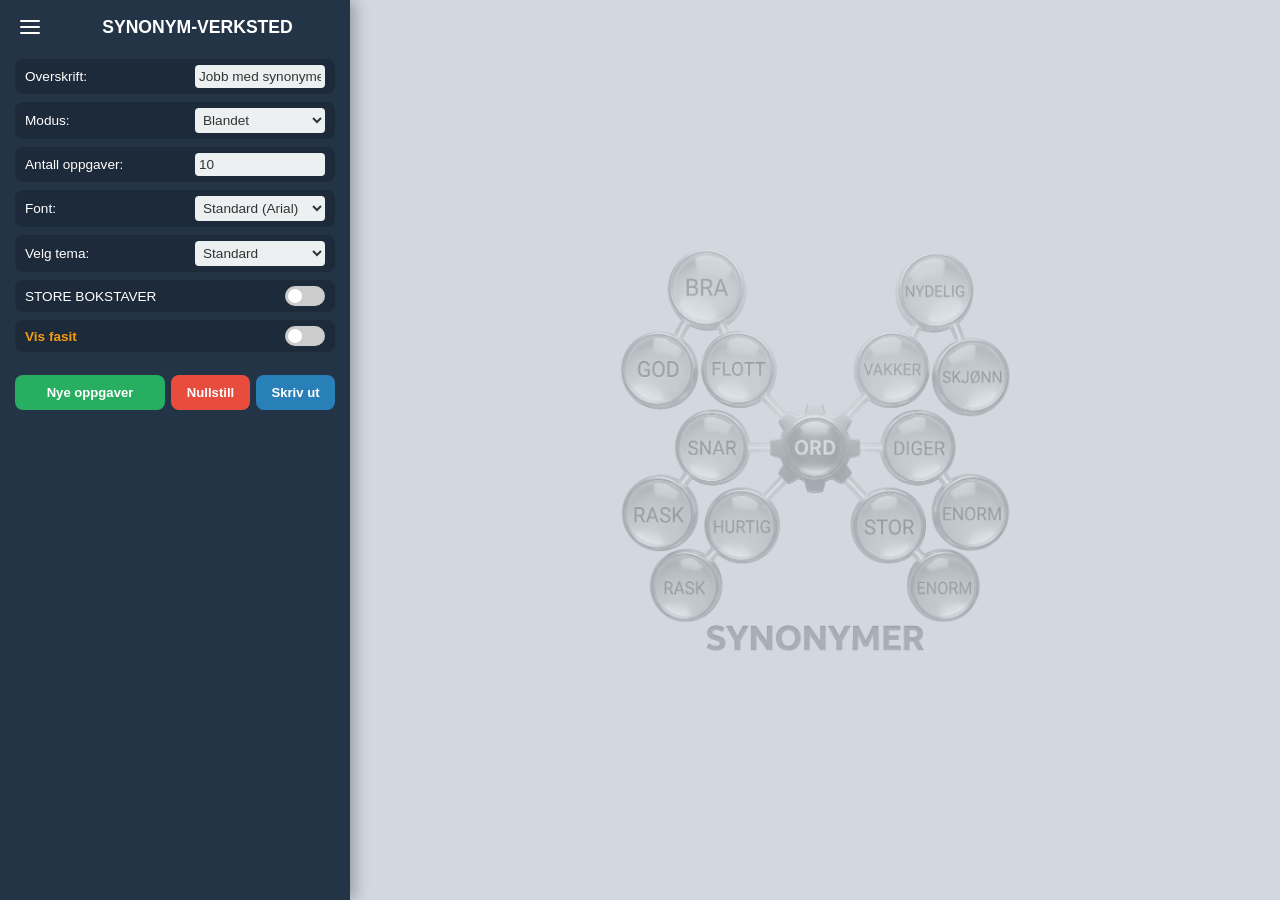
==== index.html @ 0f8ea039 "Add files via upload" ====
<!DOCTYPE html>
<html lang="no">
<head>
    <meta charset="UTF-8">
    <meta name="viewport" content="width=device-width, initial-scale=1.0">
    <title>Synonym-verksted</title>
    <link rel="icon" type="image/png" href="synonym.png">
    <link rel="apple-touch-icon" href="synonym.png">
    <link rel="stylesheet" href="style.css">
</head>
<body class="theme-standard">

<div class="sidebar">
    <div class="sidebar-header" style="display: flex; align-items: center; margin-bottom: 20px;">
        <div class="menu-container" style="margin-bottom: 0; margin-right: 15px;">
            <div class="hamburger" onclick="toggleMenu()">
                <span></span><span></span><span></span>
            </div>
            <div id="myDropdown" class="dropdown-menu">
                <a href="https://77tor.github.io/bingo/" target="_self">
                    <img src="bingo_02.png" class="menu-icon" alt="Bingo"> Bingo
                </a>
                <a href="https://77tor.github.io/finn_ordet/" target="_self">
                    <img src="finn_ordet_01.svg" class="menu-icon" alt="Finn ordet"> Finn ordet
                </a>
                <a href="https://77tor.github.io/gitter/" target="_self">
                    <img src="gitter_02.png" class="menu-icon" alt="Gitter-ord"> Gitter-ord
                </a>
                <a href="https://77tor.github.io/les_og_skriv/" target="_self">
                    <img src="les_skriv.png" class="menu-icon" alt="Les og skriv"> Les og skriv
                </a>
                <a href="https://77tor.github.io/ord-sok/" target="_self"> 
                    <img src="ord-sok.png" class="menu-icon" alt="Ordsøk"> Ordsøk
                </a>
                <a href="https://77tor.github.io/puslehistorier/" target="_self">
                    <img src="pusle_02.png" class="menu-icon" alt="Puslehistorier"> Puslehistorier
                </a>
                <a href="https://77tor.github.io/Silhuettord/" target="_self">
                    <img src="silhuett-ord_05.png" class="menu-icon" alt="Silhuett-ord"> Silhuett-ord
                </a>
                <a href="https://77tor.github.io/Stavelser/" target="_self">
                    <img src="stavelser_01.png" class="menu-icon" alt="Stavelser"> Stavelser
                </a>
                <a href="https://77tor.github.io/Synonymer/" target="_self">
                    <img src="synonym.png" class="menu-icon" alt="Synonymer"> Synonymer
                </a>
            </div>
        </div>
        <h2 style="margin: 0; flex-grow: 1; text-align: center;">SYNONYM-VERKSTED</h2>
    </div>

    <div class="control-item">
        <span>Overskrift:</span>
        <input type="text" id="custom-title" value="Jobb med synonymer" oninput="oppdaterVisning()">
    </div>

<div class="control-item">
    <span>Modus:</span>
    <select id="select-modus" onchange="justerMaksAntall(); genererOppgaver();">
        <option value="ord">Enkelte ord</option>
        <option value="setninger">Setninger</option>
        <option value="miks" selected>Blandet</option>
    </select>
</div>

    <div class="control-item">
        <span>Antall oppgaver:</span>
        <input type="number" id="antall-oppgaver" value="10" min="1" max="30" onchange="genererOppgaver()">
    </div>

    <div class="control-item">
        <span>Font:</span>
     <select id="font-family" onchange="oppdaterVisning();">
        <option value="Arial, sans-serif" selected>Standard (Arial)</option>
        <option value="'Trykkskrift', sans-serif">Trykkskrift</option>
        <option value="'Stavskrift', cursive">Stavskrift</option>
        <option value="'Andika', sans-serif">Andika</option>
        <option value="'Comic Sans MS', 'Chalkboard SE', cursive">Comic Sans</option>
        <option value="Verdana, sans-serif">Verdana (Aktiv lesbarhet)</option>
        <option value="'Times New Roman', serif">Serif (Klassisk)</option>
    </select>
    </div>

    <!-- Temavelger -->
    <div class="control-item">
        <span>Velg tema:</span>
        <select id="themeSelect" onchange="changeTheme(this.value)">
            <option value="standard">Standard</option>
            <option value="dinosaur">Dinosaurer</option>
            <option value="eurovisjon">Eurovisjon</option>
            <option value="fest">Fest</option>
            <option value="halloween">Halloween</option>
            <option value="host">Høst</option>
            <option value="jul">Jul</option>
            <option value="kryp">Småkryp</option>
            <option value="naturfag">Naturfag</option>
            <option value="racerbil">Racerbil</option>
            <option value="sjorover">Sjørøver</option>
            <option value="sommer">Sommer</option>
            <option value="sommerfugl">Sommerfugl</option>
            <option value="sport">Sport</option>
            <option value="verdensrommet">Verdensrommet</option>
            <option value="vinter">Vinter</option>
        </select>
    </div>

<!-- STORE BOKSTAVER -->
    <div class="control-item">
        <span>STORE BOKSTAVER</span>
        <label class="switch">
            <input type="checkbox" id="toggle-upper" onchange="tegnOppgaver()">
            <span class="slider"></span>
        </label>
    </div>

    <!-- VIS FASIT (Ny slide-bryter) -->
    <div class="control-item">
        <span style="color: #f39c12; font-weight: bold;">Vis fasit</span>
        <label class="switch">
            <input type="checkbox" id="toggle-fasit" onchange="toggleFasitVisning()">
            <span class="slider"></span>
        </label>
    </div>

    <!-- Knapper (Rett oppgaver-knappen er fjernet) -->
<div class="knappe-rad" style="display: flex; gap: 6px; margin-top: 15px; width: 100%;">
    <button class="action-btn" style="flex: 2; background-color: var(--accent-green); padding: 10px 4px; font-size: 0.82rem;" onclick="genererOppgaver()">Nye oppgaver</button>
    <button class="action-btn" style="flex: 1; background-color: #e74c3c; padding: 10px 4px; font-size: 0.82rem;" onclick="nullstillValg()">Nullstill</button>
    <button class="action-btn" style="flex: 1; background-color: #2980b9; padding: 10px 4px; font-size: 0.82rem;" onclick="window.print()">Skriv ut</button>
</div>
</div>

<div class="main-content">
    <!-- START-SKJERM (Plassholderbilde som vises ved oppstart) -->
    <div id="placeholder-image" style="display: flex; justify-content: center; align-items: center; width: 100%; height: 100%;">
        <img src="synonym.png" alt="Velkomstbilde" style="max-width: 400px; opacity: 0.3; filter: grayscale(100%);">
    </div>

    <!-- OPPGAVEARK (Skjult ved oppstart) -->
    <div id="oppgave-ark" style="display: none;">
        <div class="ark-header">
            <img id="ark-bilde-1" class="corner-img" src="" alt="">
            <div class="ark-tittel">
                <h1 id="ark-overskrift">Jobb med synonymer</h1>
                <div class="navn-dato-linje">
                    <span>Navn: ____________________</span>
                    <span>Dato: ____________</span>
                </div>
            </div>
            <img id="ark-bilde-2" class="corner-img" src="" alt="">
        </div>

        <div id="oppgaver-container"></div>

        <div class="ark-footer">
            <img id="ark-bilde-3" class="corner-img" src="" alt="">
        </div>
    </div>
</div>

<script src="synonym.js"></script>
<script src="app.js"></script>
</body>
</html>
---- style.css ----
@font-face { font-family: 'Stavskrift'; src: url('stavskrift.otf') format('opentype'); font-weight: normal; font-style: normal; }
@font-face { font-family: 'Trykkskrift'; src: url('trykkskrift.otf') format('opentype'); font-weight: normal; font-style: normal; }
@import url('https://fonts.googleapis.com/css2?family=Andika&display=swap');

:root { 
    --sidebar-bg: #243447; 
    --accent-green: #27ae60; 
    --sidebar-text: #ffffff; 
    --main-bg: #d1d8e0; 
    --theme-accent: #2b6cb0; 
}

body { 
    font-family: 'Segoe UI', Tahoma, Geneva, Verdana, sans-serif; 
    margin: 0; 
    display: flex; 
    height: 100vh; 
    background-color: var(--main-bg); 
    overflow: hidden; 
}

/* SIDEMENY */
.sidebar { 
    width: 350px; 
    min-width: 350px; 
    background-color: var(--sidebar-bg); 
    color: var(--sidebar-text); 
    padding: 15px 15px 20px 15px; 
    box-sizing: border-box; 
    display: flex; 
    flex-direction: column; 
    box-shadow: 4px 0 15px rgba(0,0,0,0.3); 
    z-index: 10; 
    overflow-y: auto; 
}
.sidebar h2 { 
    text-align: center; 
    text-transform: uppercase; 
    font-size: 1.1rem; 
    margin-top: 0; 
    margin-bottom: 15px; 
}
.control-item { 
    display: flex; 
    align-items: center; 
    justify-content: space-between; 
    background: rgba(0,0,0,0.2); 
    padding: 6px 10px; 
    border-radius: 8px; 
    margin-bottom: 8px; 
    font-size: 0.85rem; 
}

.switch { position: relative; display: inline-block; width: 40px; height: 20px; }
.switch input { opacity: 0; width: 0; height: 0; }
.slider { position: absolute; cursor: pointer; top: 0; left: 0; right: 0; bottom: 0; background-color: #ccc; transition: .4s; border-radius: 20px; }
.slider:before { position: absolute; content: ""; height: 14px; width: 14px; left: 3px; bottom: 3px; background-color: white; transition: .4s; border-radius: 50%; }
input:checked + .slider { background-color: var(--accent-green); }
input:checked + .slider:before { transform: translateX(20px); }

select, input[type="number"], input[type="text"] { 
    background: #ecf0f1; 
    border: none; 
    border-radius: 4px; 
    padding: 4px; 
    width: 130px; 
    font-family: inherit; 
    font-size: 0.85rem; 
    color: #333; 
    box-sizing: border-box; 
}
select:focus, input:focus { outline: none; }

.action-btn { 
    width: 100%; 
    padding: 10px; 
    border-radius: 8px; 
    border: none; 
    font-weight: 600; 
    cursor: pointer; 
    margin-bottom: 8px; 
    color: white; 
    transition: 0.2s; 
    box-sizing: border-box; 
    font-size: 0.85rem; 
    display: flex; 
    align-items: center; 
    justify-content: center; 
}
.action-btn:hover { filter: brightness(1.2); transform: translateY(-2px); }

/* KNAPPER PÅ RAD I SIDEMENYEN */
.knappe-rad {
    display: flex;
    gap: 6px;
    margin-top: 15px;
    width: 100%;
}

/* HAMBURGERMENY */
.menu-container { position: relative; margin-bottom: 10px; }
.hamburger { display: flex; flex-direction: column; gap: 4px; cursor: pointer; width: 20px; padding: 5px; }
.hamburger span { display: block; width: 100%; height: 2px; background-color: white; border-radius: 1px; transition: 0.3s; }
.dropdown-menu { display: none; position: absolute; top: 25px; left: 0; background-color: #2c3e50; border: 1px solid rgba(255,255,255,0.1); border-radius: 6px; width: 200px; z-index: 100; box-shadow: 5px 5px 15px rgba(0,0,0,0.5); }
.dropdown-menu.show { display: block !important; }
.dropdown-menu a { display: block; color: white; padding: 12px 15px; text-decoration: none; font-size: 0.9rem; border-bottom: 1px solid rgba(255,255,255,0.05); }
.dropdown-menu a:hover { background-color: #34495e; }
.menu-icon { width: 20px; height: 20px; margin-right: 10px; vertical-align: middle; object-fit: contain; }
.menu-item-disabled { opacity: 0.4; filter: grayscale(100%); pointer-events: none; }

/* HOVEDINNHOLD & A4-ARK */
.main-content { flex-grow: 1; overflow-y: auto; display: flex; flex-direction: column; align-items: center; padding: 20px; transition: background-color 0.3s ease; }
#oppgave-ark { 
    background: white; 
    width: 210mm; 
    min-height: 297mm; 
    padding: 8mm 15mm 15mm 15mm; 
    box-shadow: 0 0 10px rgba(0,0,0,0.1); 
    box-sizing: border-box; 
    display: flex; 
    flex-direction: column; 
    position: relative; 
    border: 6px solid var(--theme-accent); 
    border-radius: 4px; 
    transition: border-color 0.3s ease; 
}

.ark-header { display: flex; align-items: center; justify-content: space-between; margin-top: 0; margin-bottom: 10px; }
.ark-tittel { text-align: center; border-bottom: none; padding-bottom: 8px; flex-grow: 1; }
.ark-tittel h1 { margin-top: 0; margin-bottom: 4px; }
.ark-footer { margin-top: auto; display: flex; justify-content: flex-end; padding-top: 15px; }
.corner-img { width: 75px; height: 75px; object-fit: contain; }

/* OPPGAVE-LAYOUT (REN, BLEKKSPARENDE DESIGN) */
#oppgaver-container { display: flex; flex-direction: column; gap: 6px; }
#oppgaver-container.to-kolonner { display: grid; grid-template-columns: 1fr 1fr; gap: 8px 16px; }

.oppgave-kort { background: transparent; border: none; border-bottom: 2px dashed #B5B5B5; padding: 6px 0 10px 0; border-radius: 0; page-break-inside: avoid; }
.oppgave-kort.full-bredde { grid-column: 1 / -1; }

.oppgave-ord { font-weight: bold; font-size: 1rem; color: #2c3e50; margin-bottom: 6px; }
.maallord { text-decoration: underline; color: #c0392b; font-weight: bold; }

.synonym-valg { display: flex; gap: 6px; flex-wrap: wrap; margin-top: 4px; }
.synonym-knapp { 
    font-family: inherit; /* Arver fonten som er valgt for oppgavearket */
    background: #f8f9fa; 
    border: 1px solid #ccc; 
    padding: 3px 8px; 
    border-radius: 4px; 
    cursor: pointer; 
    font-size: 0.85rem; 
    transition: background 0.2s; 
}
.synonym-knapp:hover { background: #e2e6ea; }
.synonym-knapp.valgt { background: #3498db; color: white; border-color: #2980b9; }
.synonym-knapp.korrekt { background: #27ae60 !important; color: white; }
.synonym-knapp.feil { background: #e74c3c !important; color: white; }

/* TEMASTILER */
body.theme-standard { --theme-accent: #2b6cb0; } body.theme-standard .main-content { background-color: #d1d8e0; }
body.theme-dinosaur { --theme-accent: #27ae60; } body.theme-dinosaur .main-content { background-color: #d4efdf; }
body.theme-eurovisjon { --theme-accent: #8e44ad; } body.theme-eurovisjon .main-content { background-color: #f4ecf7; }
body.theme-fest { --theme-accent: #e84393; } body.theme-fest .main-content { background-color: #fd79a8; }
body.theme-halloween { --theme-accent: #e67e22; } body.theme-halloween .main-content { background-color: #34495e; }
body.theme-host { --theme-accent: #d35400; } body.theme-host .main-content { background-color: #fabea6; }
body.theme-jul { --theme-accent: #c0392b; } body.theme-jul .main-content { background-color: #fadbd8; }
body.theme-kryp { --theme-accent: #16a085; } body.theme-kryp .main-content { background-color: #a3e4d7; }
body.theme-naturfag { --theme-accent: #2980b9; } body.theme-naturfag .main-content { background-color: #d4e6f1; }
body.theme-racerbil { --theme-accent: #c0392b; } body.theme-racerbil .main-content { background-color: #f5b7b1; }
body.theme-sjorover { --theme-accent: #34495e; } body.theme-sjorover .main-content { background-color: #d5dbdb; }
body.theme-sommer { --theme-accent: #f1c40f; } body.theme-sommer .main-content { background-color: #fef9e7; }
body.theme-sommerfugl { --theme-accent: #e84393; } body.theme-sommerfugl .main-content { background-color: #f9ebea; }
body.theme-sport { --theme-accent: #2980b9; } body.theme-sport .main-content { background-color: #aed6f1; }
body.theme-verdensrommet { --theme-accent: #8e44ad; } body.theme-verdensrommet .main-content { background-color: #ebdef0; }
body.theme-vinter { --theme-accent: #3498db; } body.theme-vinter .main-content { background-color: #d6eaf8; }

/* PRINT STYLING - FORHINDRER AVSKJÆRING I BUNNEN */
@media print {
    @page { 
        size: A4 portrait; 
        margin: 8mm; /* Sikker margin for alle skrivere */
    }
    
    html, body {
        width: 100% !important;
        height: 100% !important;
        margin: 0 !important;
        padding: 0 !important;
        background: white !important;
        overflow: hidden !important;
    }

    .sidebar { display: none !important; }

    .main-content { 
        padding: 0 !important; 
        margin: 0 !important;
        width: 100% !important;
        height: 100% !important;
        overflow: visible !important; 
        background: white !important; 
        display: block !important;
    }

    #oppgave-ark { 
        box-shadow: none !important; 
        width: 100% !important; 
        height: 100% !important; /* Fyller akkurat tilgjengelig plass innenfor 8mm print-margin */
        min-height: 0 !important;
        max-height: 100% !important;
        padding: 6mm 10mm 6mm 10mm !important;
        box-sizing: border-box !important;
        border: 5px solid var(--theme-accent) !important; 
        page-break-after: avoid !important;
        page-break-inside: avoid !important;
    }

    .synonym-knapp { 
        border: 1px solid #777 !important; 
        background: none !important; 
        color: #000 !important; 
    }
}

@media print {
    #placeholder-image { display: none !important; }
}
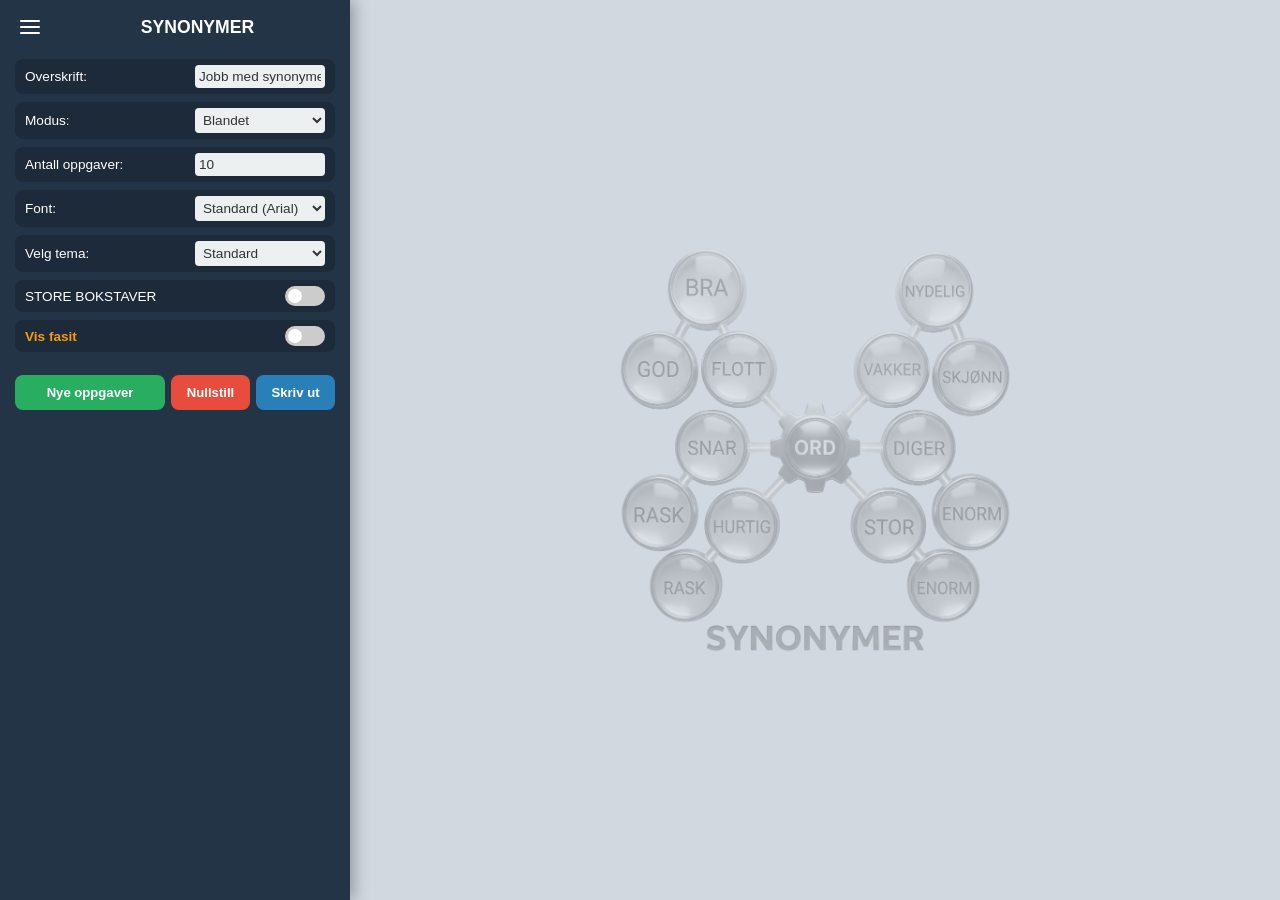
==== commit e1d60a6a: "Add files via upload" ====
--- a/index.html
+++ b/index.html
@@ -3,7 +3,7 @@
 <head>
     <meta charset="UTF-8">
     <meta name="viewport" content="width=device-width, initial-scale=1.0">
-    <title>Synonym-verksted</title>
+    <title>Synonymer</title>
     <link rel="icon" type="image/png" href="synonym.png">
     <link rel="apple-touch-icon" href="synonym.png">
     <link rel="stylesheet" href="style.css">
@@ -41,12 +41,12 @@
                 <a href="https://77tor.github.io/Stavelser/" target="_self">
                     <img src="stavelser_01.png" class="menu-icon" alt="Stavelser"> Stavelser
                 </a>
-                <a href="https://77tor.github.io/Synonymer/" target="_self">
+                <a href="https://77tor.github.io/synonymer/" class="menu-item-disabled">
                     <img src="synonym.png" class="menu-icon" alt="Synonymer"> Synonymer
                 </a>
             </div>
         </div>
-        <h2 style="margin: 0; flex-grow: 1; text-align: center;">SYNONYM-VERKSTED</h2>
+        <h2 style="margin: 0; flex-grow: 1; text-align: center;">SYNONYMER</h2>
     </div>
 
     <div class="control-item">
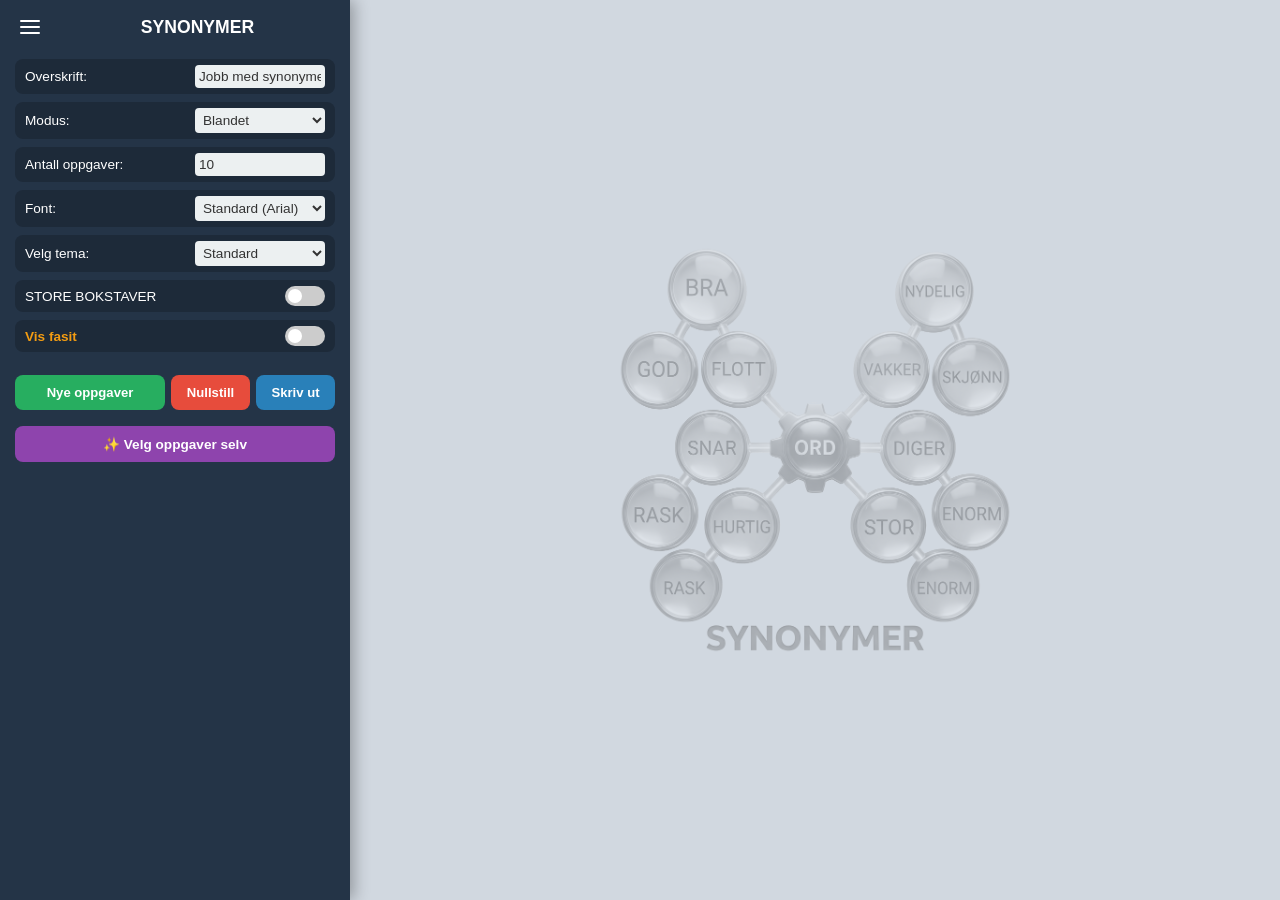
==== commit 521f4a8d: "Add files via upload" ====
--- a/index.html
+++ b/index.html
@@ -128,6 +128,11 @@
     <button class="action-btn" style="flex: 1; background-color: #e74c3c; padding: 10px 4px; font-size: 0.82rem;" onclick="nullstillValg()">Nullstill</button>
     <button class="action-btn" style="flex: 1; background-color: #2980b9; padding: 10px 4px; font-size: 0.82rem;" onclick="window.print()">Skriv ut</button>
 </div>
+<div class="knapperad-full">
+    <button class="action-btn btn-lilla" onclick="apneVelgSelvModal()">
+        ✨ Velg oppgaver selv
+    </button>
+</div>
 </div>
 
 <div class="main-content">
@@ -158,6 +163,41 @@
     </div>
 </div>
 
+
+<!-- MODAL FOR Å VELGE ORD/SETNINGER SELV -->
+<div id="velg-selv-modal" class="modal-overlay" style="display: none;">
+    <div class="modal-innhold">
+        <div class="modal-header">
+            <h2>Velg oppgaver selv</h2>
+            <span class="modal-lukk" onclick="lukkVelgSelvModal()">&times;</span>
+        </div>
+
+        <!-- Fane-valg: Ord vs. Setninger -->
+        <div class="modal-fane-valg">
+            <button id="fane-ord-btn" class="fane-btn aktiv" onclick="byttFane('ord')">Ord</button>
+            <button id="fane-setninger-btn" class="fane-btn" onclick="byttFane('setninger')">Setninger</button>
+        </div>
+
+        <!-- Søkefelt -->
+        <div class="modal-sok-container">
+            <input type="text" id="modal-sok-input" placeholder="Søk etter ord, målord eller setning..." oninput="filtrerModalListe()">
+        </div>
+
+        <div class="modal-status-linje">
+            <span>Valgt: <strong id="antall-valgte-teller">0</strong> oppgaver</span>
+            <button class="btn-liten" onclick="nullstillValgteIModal()">Tøm valg</button>
+        </div>
+
+        <!-- Liste over ord/setninger -->
+        <div id="modal-oppgave-liste" class="modal-liste"></div>
+
+        <div class="modal-footer">
+            <button class="action-btn" style="background-color: #7f8c8d;" onclick="lukkVelgSelvModal()">Avbryt</button>
+            <button class="action-btn" style="background-color: var(--accent-green);" onclick="brukEgendefinerteOppgaver()">Bruk valgte oppgaver</button>
+        </div>
+    </div>
+</div>
+
 <script src="synonym.js"></script>
 <script src="app.js"></script>
 </body>
--- a/style.css
+++ b/style.css
@@ -156,6 +156,157 @@
 .synonym-knapp.valgt { background: #3498db; color: white; border-color: #2980b9; }
 .synonym-knapp.korrekt { background: #27ae60 !important; color: white; }
 .synonym-knapp.feil { background: #e74c3c !important; color: white; }
+
+/* MODAL POPUP */
+.modal-overlay {
+    position: fixed;
+    top: 0;
+    left: 0;
+    width: 100vw;
+    height: 100vh;
+    background: rgba(0, 0, 0, 0.6);
+    display: flex;
+    justify-content: center;
+    align-items: center;
+    z-index: 1000;
+}
+
+.modal-innhold {
+    background: white;
+    width: 90%;
+    max-width: 600px;
+    max-height: 85vh;
+    border-radius: 12px;
+    padding: 20px;
+    display: flex;
+    flex-direction: column;
+    box-shadow: 0 10px 25px rgba(0,0,0,0.3);
+    color: #2c3e50;
+}
+
+.modal-header {
+    display: flex;
+    justify-content: space-between;
+    align-items: center;
+    border-bottom: 2px solid #ecf0f1;
+    padding-bottom: 10px;
+}
+
+.modal-header h2 { margin: 0; font-size: 1.2rem; }
+.modal-lukk { font-size: 1.8rem; cursor: pointer; font-weight: bold; color: #7f8c8d; }
+.modal-lukk:hover { color: #e74c3c; }
+
+.modal-fane-valg {
+    display: flex;
+    gap: 10px;
+    margin: 15px 0 10px 0;
+}
+
+.fane-btn {
+    flex: 1;
+    padding: 8px;
+    border: 2px solid #bdc3c7;
+    background: #ecf0f1;
+    border-radius: 6px;
+    cursor: pointer;
+    font-weight: bold;
+    color: #2c3e50;
+}
+
+.fane-btn.aktiv {
+    background: var(--theme-accent, #2b6cb0);
+    color: white;
+    border-color: var(--theme-accent, #2b6cb0);
+}
+
+.modal-status-linje {
+    display: flex;
+    justify-content: space-between;
+    align-items: center;
+    font-size: 0.9rem;
+    margin-bottom: 10px;
+}
+
+.btn-liten {
+    background: #e74c3c;
+    color: white;
+    border: none;
+    padding: 4px 8px;
+    border-radius: 4px;
+    cursor: pointer;
+    font-size: 0.75rem;
+}
+
+.modal-liste {
+    flex-grow: 1;
+    overflow-y: auto;
+    border: 1px solid #ddd;
+    border-radius: 6px;
+    padding: 10px;
+    display: flex;
+    flex-direction: column;
+    gap: 8px;
+    max-height: 350px;
+}
+
+.modal-rad {
+    display: flex;
+    align-items: center;
+    gap: 10px;
+    padding: 6px 8px;
+    border-bottom: 1px solid #f1f2f6;
+    cursor: pointer;
+}
+
+.modal-rad:hover { background: #f8f9fa; }
+.modal-rad input[type="checkbox"] { transform: scale(1.2); cursor: pointer; }
+
+.modal-footer {
+    display: flex;
+    gap: 10px;
+    margin-top: 15px;
+    padding-top: 10px;
+    border-top: 2px solid #ecf0f1;
+}
+.knapperad-full {
+    width: 100%;
+    margin-top: 8px;
+}
+/* Lilla knappestil som matcher de andre action-btn knappene */
+.action-btn.btn-lilla {
+    background-color: #8e44ad;
+    color: white;
+    width: 100%;
+    box-shadow: none; /* Fjerner egen skygge */
+    border: none;
+}
+
+.action-btn.btn-lilla:hover {
+    background-color: #732d91;
+}
+@media print {
+    .modal-overlay { display: none !important; }
+}
+
+/* SØKEFELT I MODAL */
+.modal-sok-container {
+    margin-bottom: 10px;
+}
+
+.modal-sok-container input[type="text"] {
+    width: 100%;
+    padding: 8px 12px;
+    border: 1px solid #ccc;
+    border-radius: 6px;
+    font-size: 0.9rem;
+    box-sizing: border-box;
+}
+
+.modal-sok-container input[type="text"]:focus {
+    border-color: var(--theme-accent, #2b6cb0);
+    outline: none;
+}
+
 
 /* TEMASTILER */
 body.theme-standard { --theme-accent: #2b6cb0; } body.theme-standard .main-content { background-color: #d1d8e0; }
